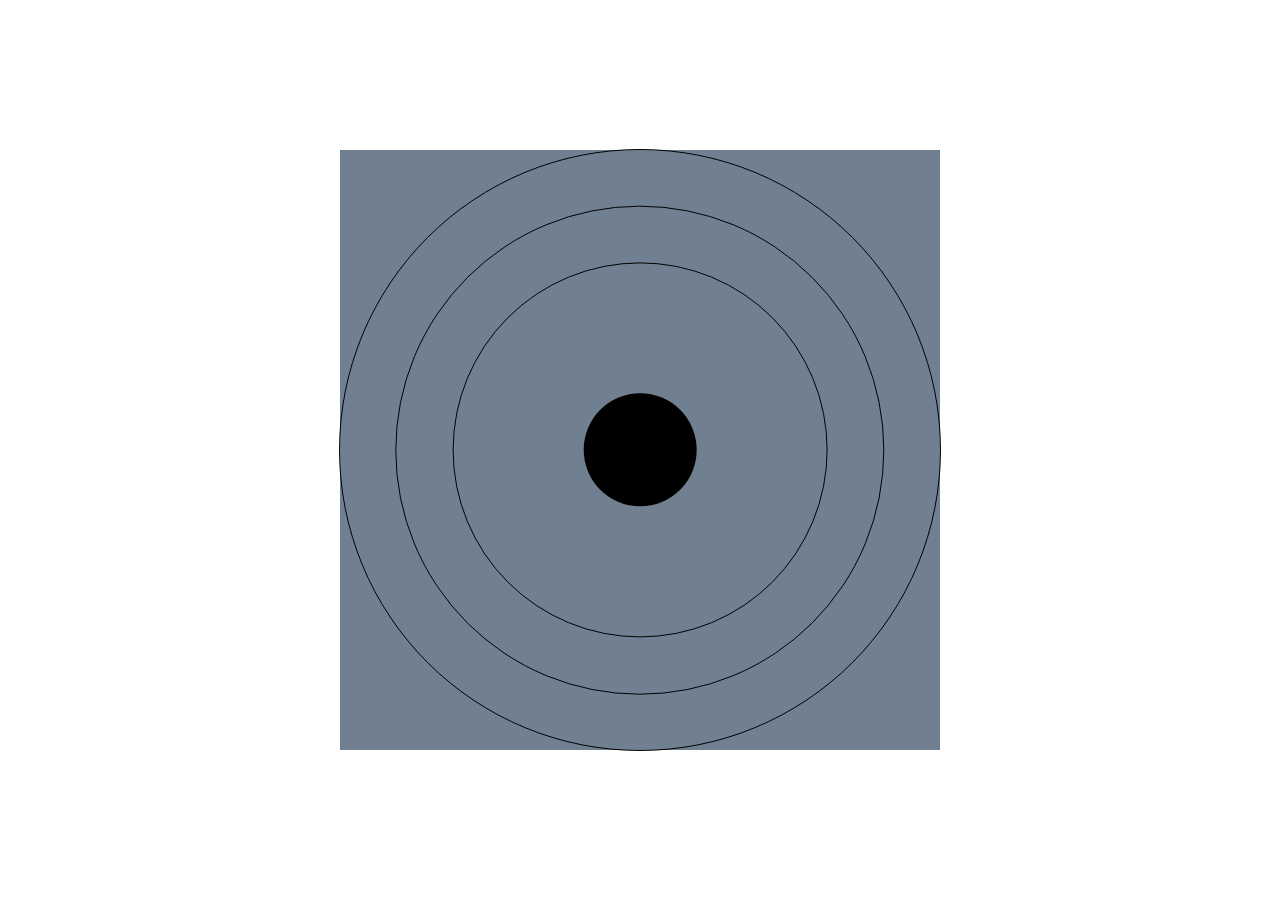
==== exp.html @ 5c1af464 "muz exp" ====
<html>
<head>
    <meta charset="UTF-8">
    <meta name="viewport" content="width=device-width, user-scalable=no, initial-scale=1.0, maximum-scale=1.0, minimum-scale=1.0">
    <meta http-equiv="X-UA-Compatible" content="ie=edge">
    <link rel="stylesheet" href="styles/style.css">
    <title>Experiment</title>
</head>
<body>
    <div class="main-container">
        <div class="canvas absolute-center"></div>
        <div class="vertical-line"></div>
        <div class="vertical-line"></div>
        <div class="vertical-line"></div>
        <div class="max-circle absolute-center border circular"></div>
        <div class="middle-circle absolute-center border circular"></div>
        <div class="min-circle absolute-center border circular"></div>
        <div class="circle absolute-center circular"></div>
    </div>
</body>
</html>
---- styles/style.css ----
:root{
    --main-size:600px;
    --circle-radius:1.5cm;
}

.main-container{
    background-color: white;
}
.canvas{
    width: var(--main-size);
    height: var(--main-size);
    background-color: slategray;
}

.absolute-center{
    position: absolute;
    top: 50%;
    right: 50%;
    transform: translate(50%,-50%);
}

.circular{
    border-radius: 50%;
}

.border{
    border: 1px solid black;
}

.max-circle{
    width: calc(var(--main-size));
    height: calc(var(--main-size));
}

.middle-circle{
    width: calc(var(--main-size) - 2*var(--circle-radius));
    height: calc(var(--main-size) - 2*var(--circle-radius));
}

.min-circle{
    width: calc(var(--main-size) - 4*var(--circle-radius));
    height: calc(var(--main-size) - 4*var(--circle-radius));
}

.circle{
    width: calc(2*var(--circle-radius));
    height: calc(2*var(--circle-radius));
    background-color: black;
}
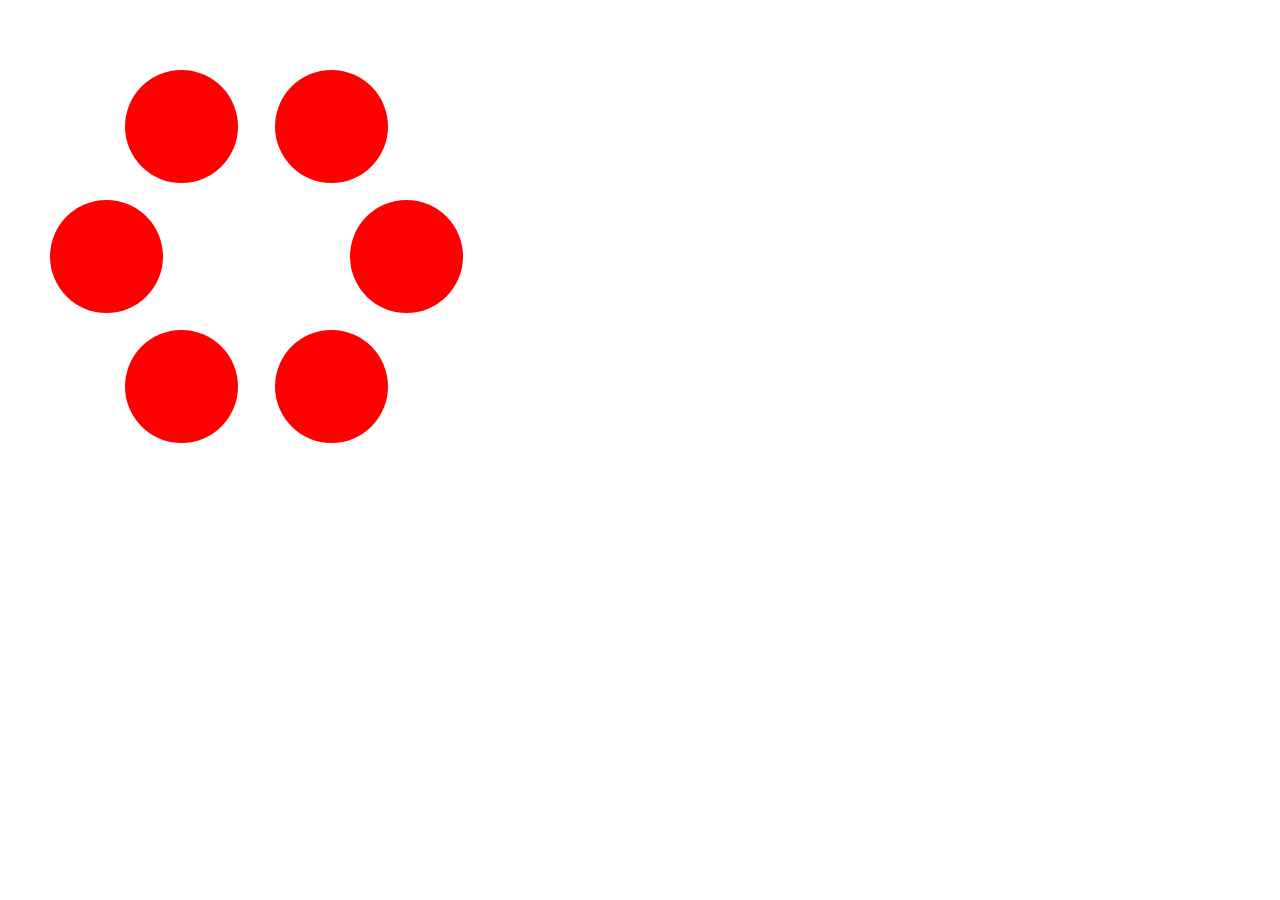
==== commit 4fc677e6: "pravilan sestougao" ====
--- a/exp.html
+++ b/exp.html
@@ -1,21 +1,55 @@
+<!DOCTYPE html>
 <html>
 <head>
-    <meta charset="UTF-8">
-    <meta name="viewport" content="width=device-width, user-scalable=no, initial-scale=1.0, maximum-scale=1.0, minimum-scale=1.0">
-    <meta http-equiv="X-UA-Compatible" content="ie=edge">
-    <link rel="stylesheet" href="styles/style.css">
-    <title>Experiment</title>
+    <style>
+        canvas {
+            border: 1px solid black;
+
+        }
+        .my-div {
+            padding: 1.5cm;
+            background-color: red;
+            position: absolute;
+            border-radius: 50%;
+        }
+    </style>
+
 </head>
 <body>
-    <div class="main-container">
-        <div class="canvas absolute-center"></div>
-        <div class="vertical-line"></div>
-        <div class="vertical-line"></div>
-        <div class="vertical-line"></div>
-        <div class="max-circle absolute-center border circular"></div>
-        <div class="middle-circle absolute-center border circular"></div>
-        <div class="min-circle absolute-center border circular"></div>
-        <div class="circle absolute-center circular"></div>
-    </div>
+<div id="myDiv1" class="my-div"></div>
+<div id="myDiv2" class="my-div"></div>
+<div id="myDiv3" class="my-div"></div>
+<div id="myDiv4" class="my-div"></div>
+<div id="myDiv5" class="my-div"></div>
+<div id="myDiv6" class="my-div"></div>
+<canvas id="myCanvas" width="400" height="400"></canvas>
+
+<script>
+    const canvas = document.getElementById("myCanvas");
+    const context = canvas.getContext("2d");
+
+    const centerX = canvas.width / 2;
+    const centerY = canvas.height / 2;
+    const radius = 150; // Promijenite ovu vrijednost da biste prilagodili veličinu šestougla
+
+    context.beginPath();
+    context.moveTo(centerX + radius * Math.cos(0), centerY + radius * Math.sin(0));
+
+    for (let i = 1; i <= 6; i++) {
+        const angle = i * (Math.PI / 3);
+        const x = centerX + radius * Math.cos(angle);
+        const y = centerY + radius * Math.sin(angle);
+        const div = document.getElementById("myDiv"+i);
+
+        div.style.left = x + "px";
+        div.style.top = y + "px";
+
+        context.lineTo(x, y);
+    }
+
+    canvas.style.display="none"
+    context.closePath();
+    context.stroke();
+</script>
 </body>
 </html>
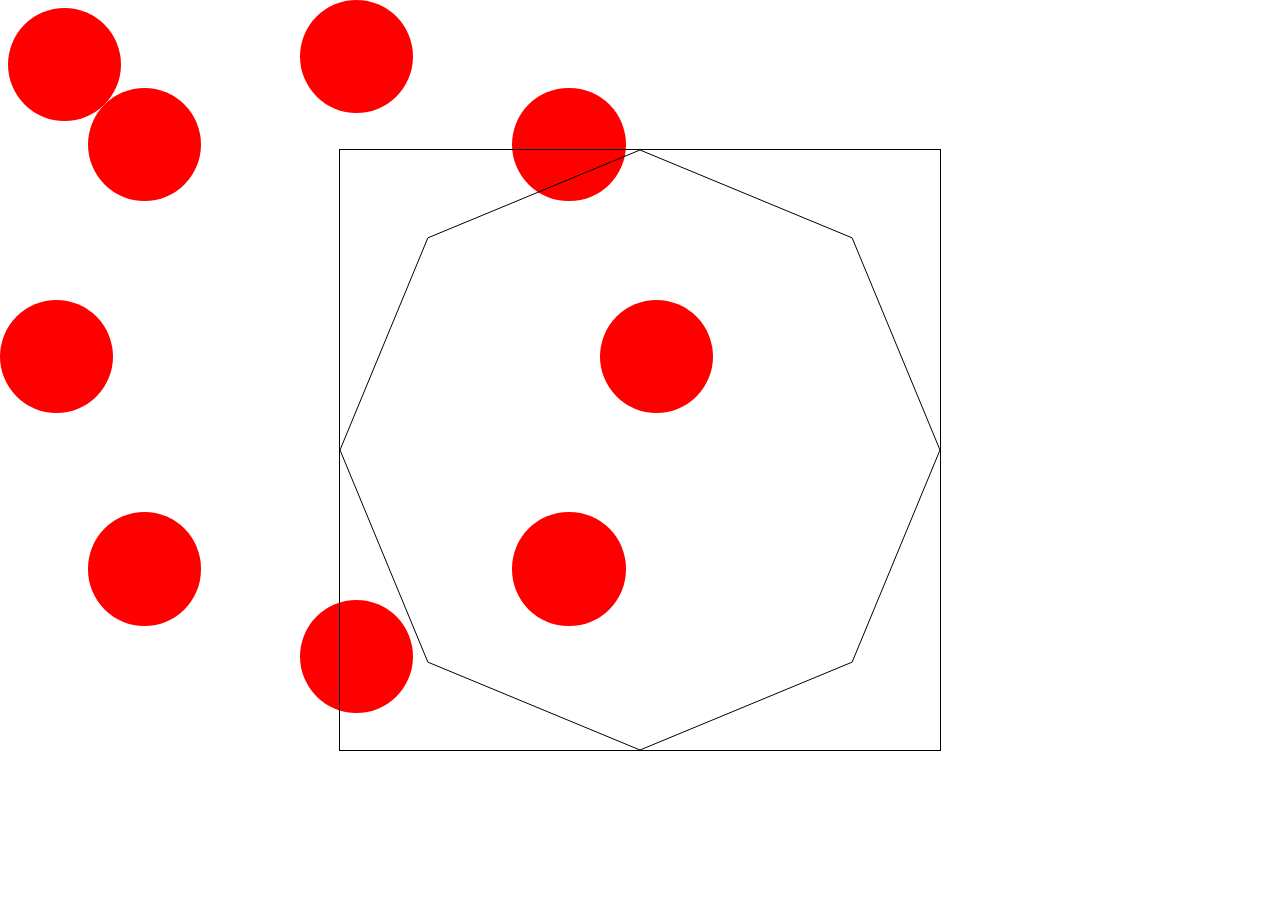
==== commit 14c6c0de: "exp" ====
--- a/exp.html
+++ b/exp.html
@@ -4,7 +4,10 @@
     <style>
         canvas {
             border: 1px solid black;
-
+            position: absolute;
+            top: 50%;
+            left: 50%;
+            transform: translate(-50%, -50%);
         }
         .my-div {
             padding: 1.5cm;
@@ -13,43 +16,23 @@
             border-radius: 50%;
         }
     </style>
-
 </head>
 <body>
-<div id="myDiv1" class="my-div"></div>
+
 <div id="myDiv2" class="my-div"></div>
 <div id="myDiv3" class="my-div"></div>
 <div id="myDiv4" class="my-div"></div>
 <div id="myDiv5" class="my-div"></div>
 <div id="myDiv6" class="my-div"></div>
-<canvas id="myCanvas" width="400" height="400"></canvas>
+<div id="myDiv7" class="my-div"></div>
+<div id="myDiv8" class="my-div"></div>
+<div id="myDiv9" class="my-div"></div>
+<div id="myDiv10" class="my-div"></div>
 
-<script>
-    const canvas = document.getElementById("myCanvas");
-    const context = canvas.getContext("2d");
+<canvas id="myCanvas" width="600" height="600"><div id="myDiv1" class="my-div"></div>
 
-    const centerX = canvas.width / 2;
-    const centerY = canvas.height / 2;
-    const radius = 150; // Promijenite ovu vrijednost da biste prilagodili veličinu šestougla
+</canvas>
 
-    context.beginPath();
-    context.moveTo(centerX + radius * Math.cos(0), centerY + radius * Math.sin(0));
-
-    for (let i = 1; i <= 6; i++) {
-        const angle = i * (Math.PI / 3);
-        const x = centerX + radius * Math.cos(angle);
-        const y = centerY + radius * Math.sin(angle);
-        const div = document.getElementById("myDiv"+i);
-
-        div.style.left = x + "px";
-        div.style.top = y + "px";
-
-        context.lineTo(x, y);
-    }
-
-    canvas.style.display="none"
-    context.closePath();
-    context.stroke();
-</script>
+<script src="script.js"></script>
 </body>
 </html>
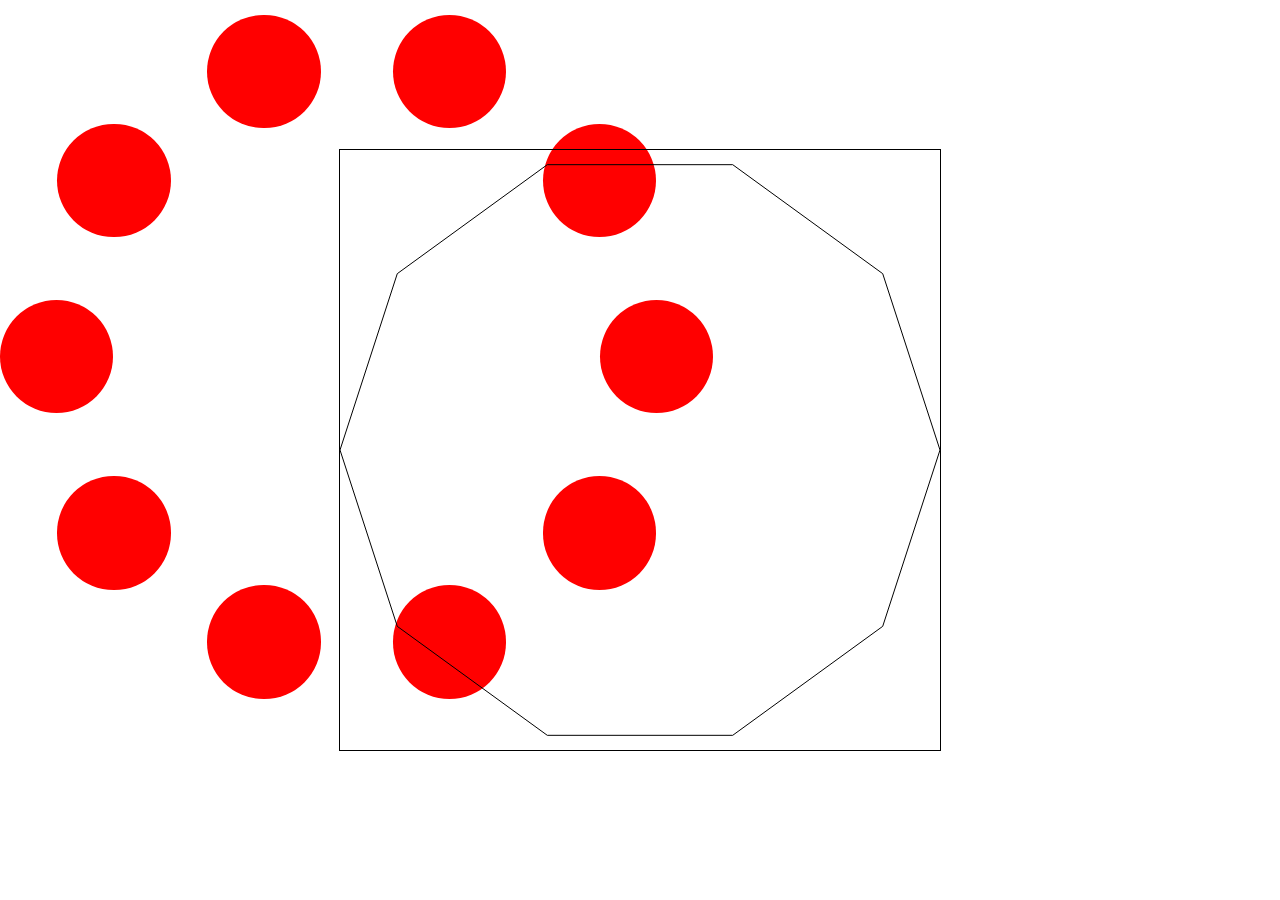
==== commit 8f7108ea: "sev" ====
--- a/exp.html
+++ b/exp.html
@@ -18,7 +18,7 @@
     </style>
 </head>
 <body>
-
+<div id="myDiv1" class="my-div"></div>
 <div id="myDiv2" class="my-div"></div>
 <div id="myDiv3" class="my-div"></div>
 <div id="myDiv4" class="my-div"></div>
